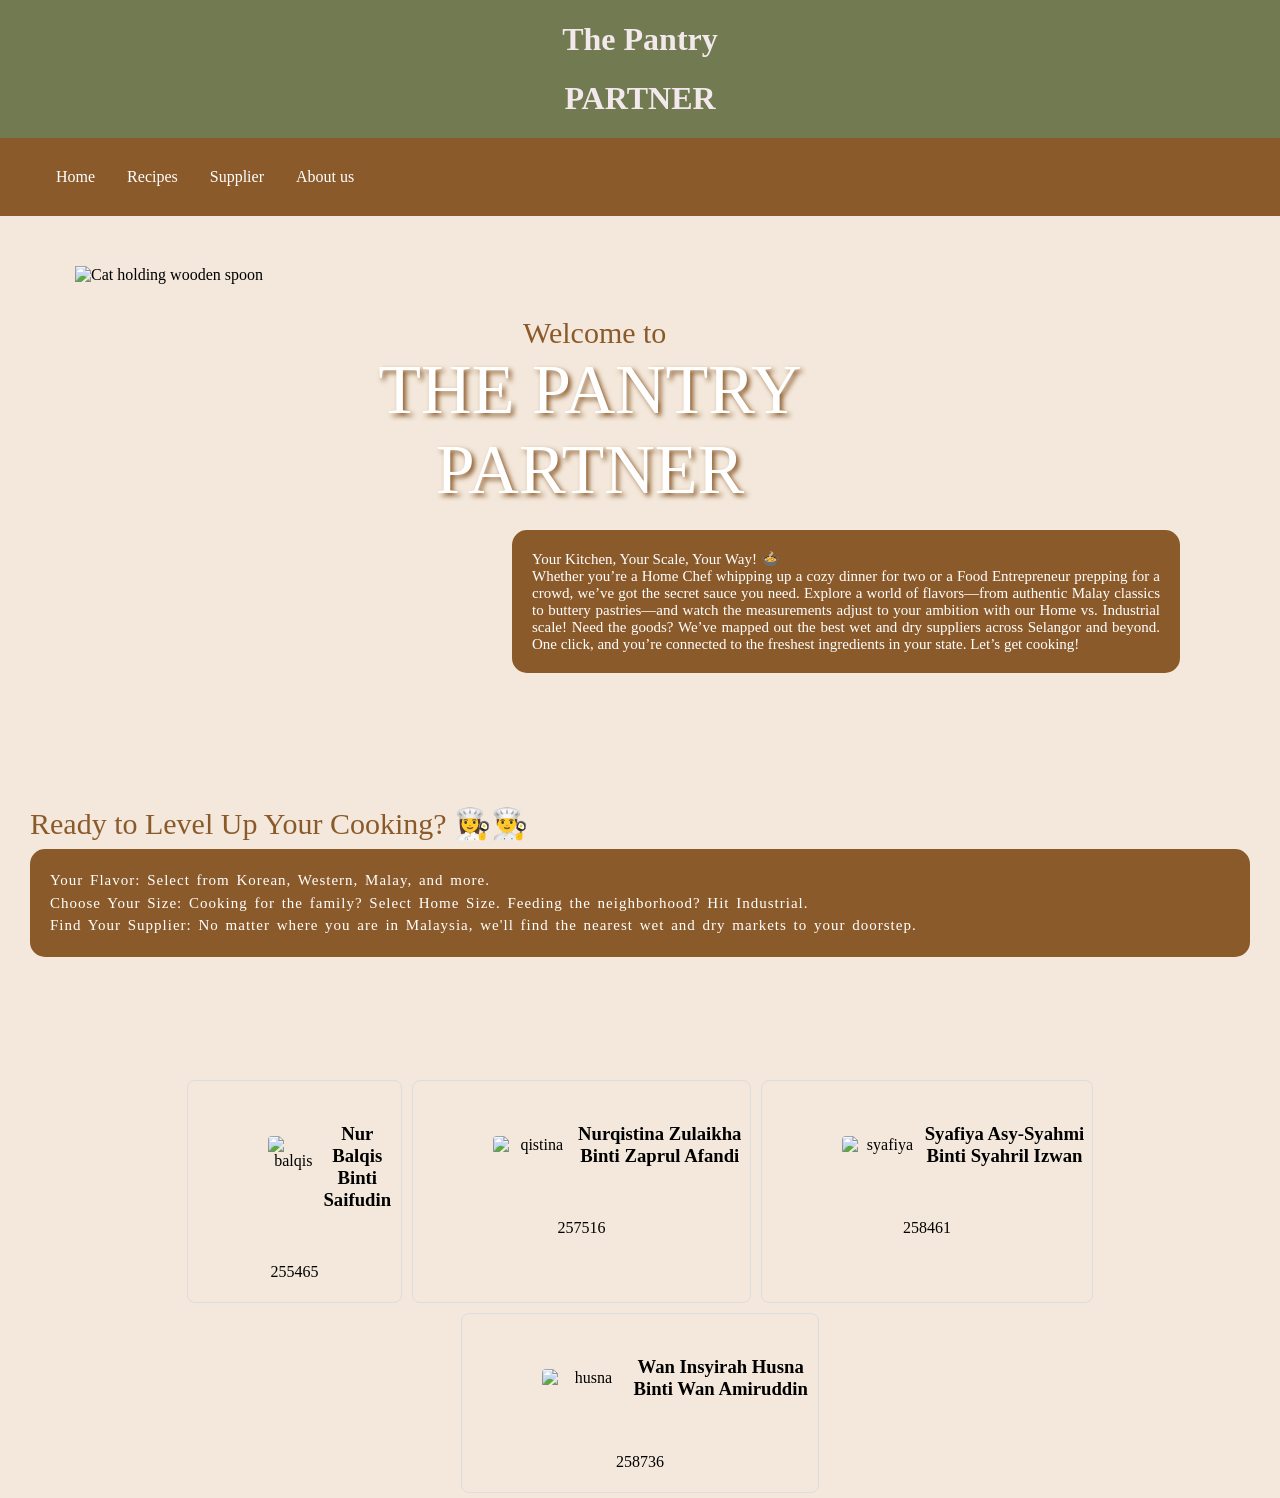
==== home.html @ 5bc7be0d "Add files via upload" ====
<!DOCTYPE html>
<html lang="en">
<head>
    <meta charset="UTF-8">
    <meta name="viewport" content="width=<device-width>, initial-scale=1.0">
    <title>Home</title>
</head>
  <style>
    body {
      margin: 0%;
      padding: 0%;
    }
    header {
        position: sticky;
        background-color: #717a51;
        text-align: center;
        overflow: hidden;
        color: #f3e8eb;
        font-weight: 900;
        font-family: Georgia, 'Times New Roman', Times, serif;
    }
    nav {
        display: flex;
        background-color: #8b5a2b; /* rgb(233, 187, 170);*/
        overflow: hidden;
        
    }
    ul {
       display: flex;
       list-style-type: none;
       justify-content: space-between;
       background-color: #8b5a2b ;
    }
    
    ul li a {
      display: block;
      color: white;
      text-align: center;
      padding: 14px 16px;
      text-decoration: none;
      background-color:  #8b5a2b;
    }
    ul li a:hover {
       background-color: rgb(185, 127, 85);
    }
    
    .dropdown-content a:hover {
       background-color: rgb(185, 127, 85);;
    }
    .dropdown-content {
        display: none; /*hide first*/
        position:absolute;
    }
    .dropdown:hover .dropdown-content {
       display: block;
    }
    .dropdown-content a {
        float: none;
        padding: 12px 16px;
        text-decoration: none;
        display: block;
        text-align: left;
    }
    main {
      background-color: #f3e8db;
      overflow: hidden;
    }
    main img {
      margin-top: 50px;
      margin-bottom: 50px;
      margin-left: 75px;
      width: 35%;
      float: left;
    }

    #wording1 {
      font-family: Georgia, 'Times New Roman', Times, serif;
      color: #8b5a2b;
      font-size: 30px;
      margin-top: 100px;
    }

    #wording2  {
      font-family: 'Patrick Hand', cursive;
      color: white;
      text-shadow: 3px 3px 5px #8b5a2b;
      text-align: center;
      font-size: 70px;
      margin-right: 100px;
    }

    #wording3 {
      color: white;
      font-family: Georgia, 'Times New Roman', Times, serif;
      font-size: 15px;
      text-align: justify;
      margin-right: 100px;
      margin-left: 40%;
      margin-top: 20px;
      padding: 20px;
      background-color: #8b5a2b;
      border-radius: 15px;
    }

    #wording4 {
      font-family: Georgia, 'Times New Roman', Times, serif;
      color: #8b5a2b;
      font-size: 30px;
      margin: 100px 30px 0px 30px;
      line-height: 1;
    }

    #wording5 {
      color: white;
      font-family: Georgia, 'Times New Roman', Times, serif;
      font-size: 15px;
      text-align: justify;
      margin: 10px 30px 100px 30px;
      padding: 20px;
      background-color: #8b5a2b;
      border-radius: 15px;
      word-spacing: 2px;
      letter-spacing: 1px;
      line-height: 1.5;
    }

    .flex-container {
      display: flex;
      flex-wrap: wrap;      /* Allows items to move to next line on small screens */
      gap: 10px;            /* Adds space between the cards */
      justify-content: center; /* Centers the cards horizontally */
      padding: 5px;
    }

    .card {
      /*flex: 1 1 calc(25% - 20px); /* Adjusts to 4 items per row, minus the gap */
      min-width: 20px;           /* Prevents cards from getting too squished */
      text-align: center;         /* Centers the text under the image */
      border: 1px solid #ddd;
      border-radius: 8px;
      padding: 5px;
    } 

    .card img {
      width: 25%;                /* Makes image fill the card width */
      height: auto;               /* Keeps image proportions */
      border-radius: 4px;
    }
    
  </style>
<body>
  <header><h1><b>The Pantry</b></h1><h1 style="size: larger;"><b>PARTNER</b></h1></header>
  <nav>
    <ul>
        <li><a href="">Home</a></li>
        <li class="dropdown">
          <a href="#">Recipes</a>
           <div class="dropdown-content"> 
            <a href="menumalay.html">Malay Food</a>
            <a href="#">Western</a>
            <a href="#">Pastry</a>
            <a href="#">Korean Food</a>
           </div>
           </li>
        <li><a href="#">Supplier</a></li>
        <li><a href="#">About us</a></li>
    </ul>
  </nav>
  <main>  
    <img src="image/cat_chef_holding_spoon-removebg-preview.png" alt="Cat holding wooden spoon">
    <div id="wording1">Welcome to</div>
    <div id="wording2">THE PANTRY</div>
    <div id="wording2">PARTNER</div>
    <div id="wording3">Your Kitchen, Your Scale, Your Way! 🍲 <br> 
    Whether you’re a Home Chef whipping up a cozy dinner for two or a Food Entrepreneur prepping for a crowd, we’ve got the secret sauce you need. Explore a world of flavors—from authentic Malay classics to buttery pastries—and watch the measurements adjust to your ambition with our Home vs. Industrial scale!
    Need the goods? We’ve mapped out the best wet and dry suppliers across Selangor and beyond. One click, and you’re connected to the freshest ingredients in your state. Let’s get cooking!</div>
    <br><br>
    <div id="wording4">Ready to Level Up Your Cooking? 👩‍🍳👨‍🍳<br></div>
    <div id="wording5"> Your Flavor: Select from Korean, Western, Malay, and more.<br>
    Choose Your Size: Cooking for the family? Select Home Size. Feeding the neighborhood? Hit Industrial.<br>
    Find Your Supplier: No matter where you are in Malaysia, we'll find the nearest wet and dry markets to your doorstep.</div>
    <br>
    <div class="flex-container">
      <div class="card">
        <img src="image/balqis.jpg" alt="balqis"><br>
        <h3>Nur Balqis Binti Saifudin</h3><br>
        <p>255465</p>
      </div>
  
      <div class="card">
        <img src="photo2.jpg" alt="qistina"><br>
        <h3>Nurqistina Zulaikha Binti Zaprul Afandi</h3><br>
        <p>257516</p>
      </div>

      <div class="card">
        <img src="photo3.jpg" alt="syafiya"><br>
        <h3>Syafiya Asy-Syahmi Binti Syahril Izwan</h3><br>
        <p>258461</p>
      </div>

      <div class="card">
        <img src="photo4.jpg" alt="husna"><br>
        <h3>Wan Insyirah Husna Binti Wan Amiruddin</h3><br>
        <p>258736</p>
      </div>
    </div>
  </main>
  
</body>
</html>
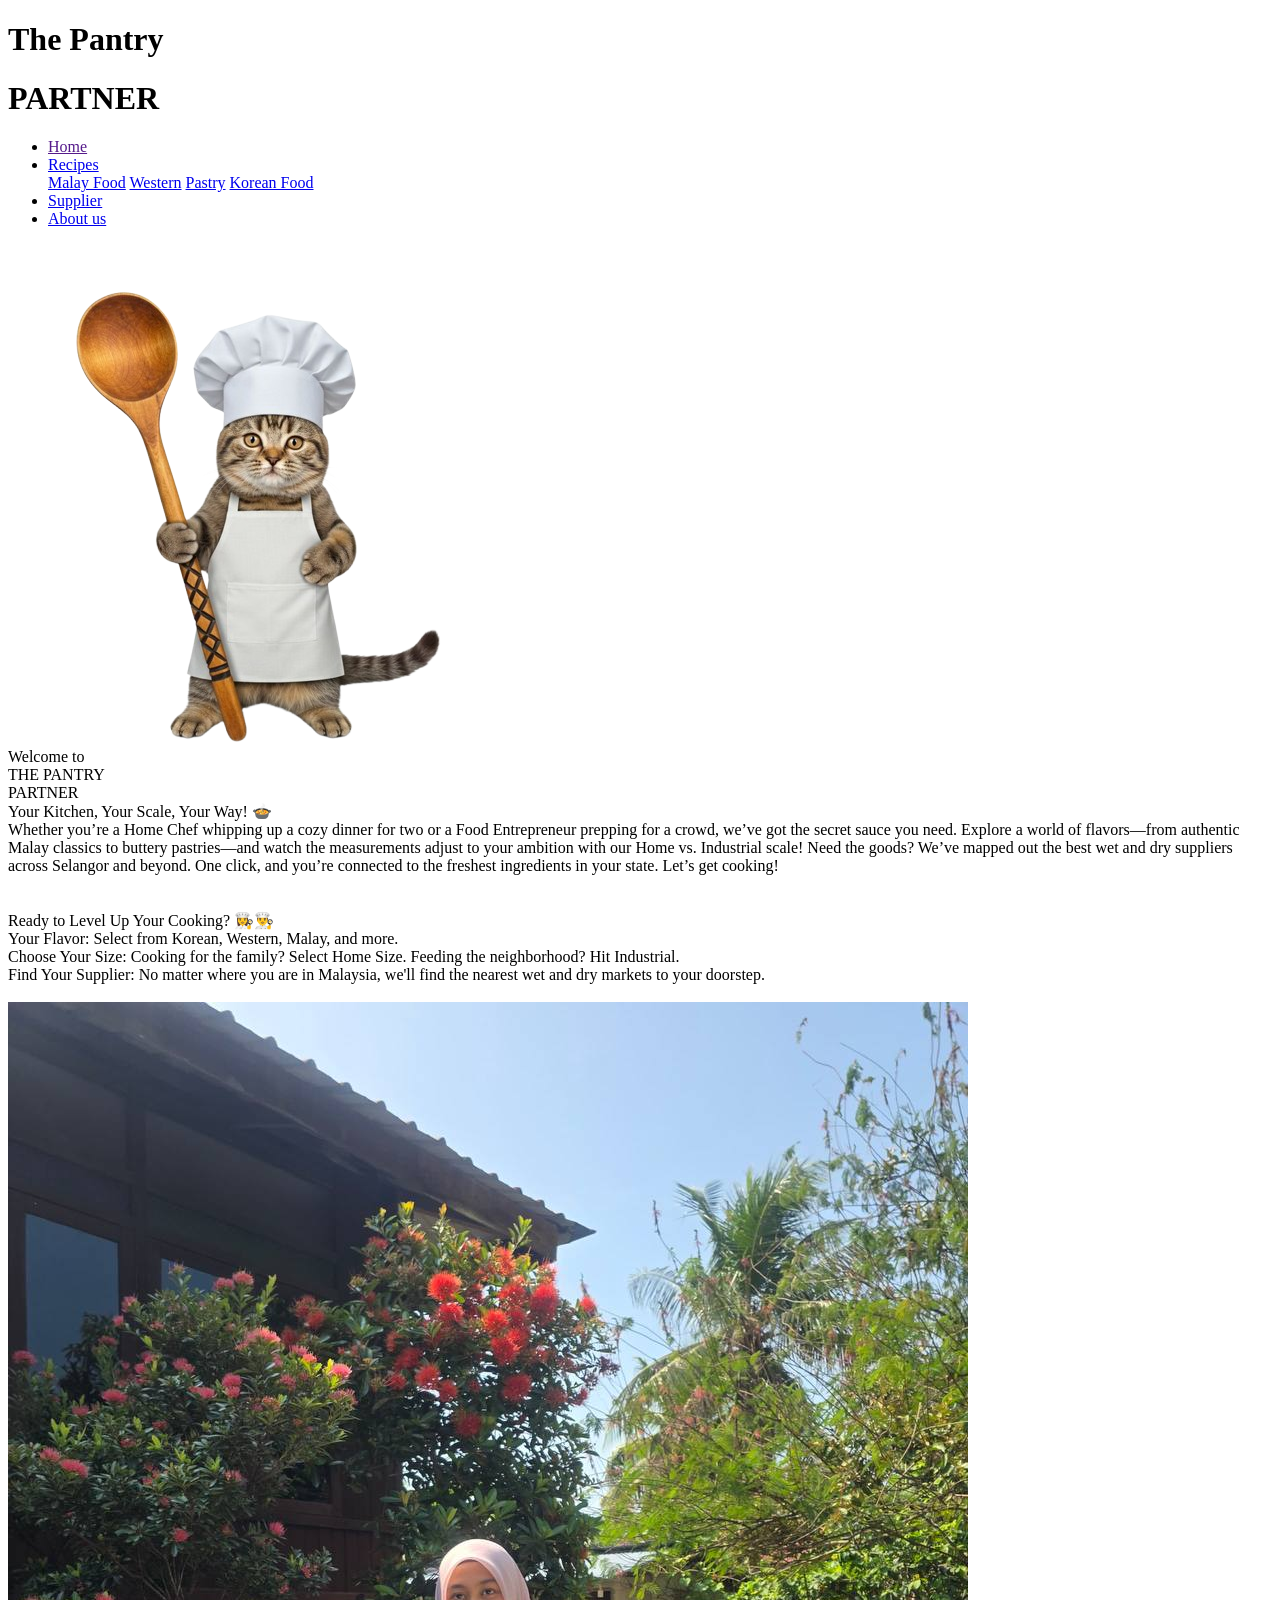
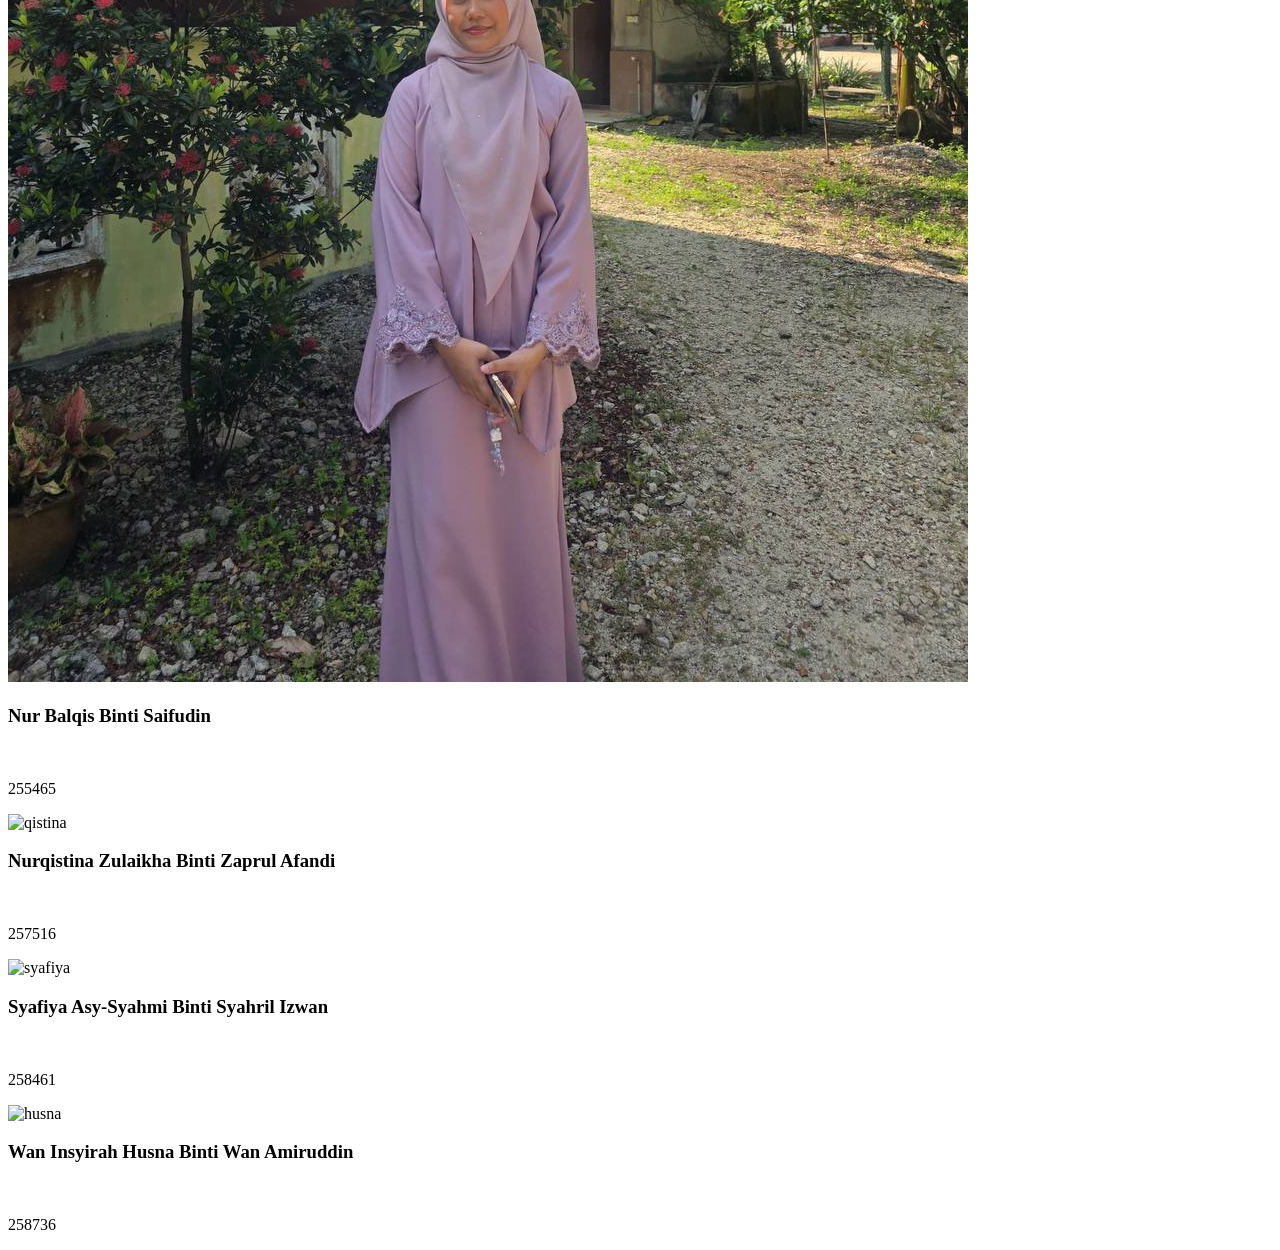
==== commit 30454178: "modified:   css/style.css modified:   home.html" ====
--- a/home.html
+++ b/home.html
@@ -4,150 +4,9 @@
     <meta charset="UTF-8">
     <meta name="viewport" content="width=<device-width>, initial-scale=1.0">
     <title>Home</title>
+
+    <link rel="stylesheet" type="text/css" href="style.css" />
 </head>
-  <style>
-    body {
-      margin: 0%;
-      padding: 0%;
-    }
-    header {
-        position: sticky;
-        background-color: #717a51;
-        text-align: center;
-        overflow: hidden;
-        color: #f3e8eb;
-        font-weight: 900;
-        font-family: Georgia, 'Times New Roman', Times, serif;
-    }
-    nav {
-        display: flex;
-        background-color: #8b5a2b; /* rgb(233, 187, 170);*/
-        overflow: hidden;
-        
-    }
-    ul {
-       display: flex;
-       list-style-type: none;
-       justify-content: space-between;
-       background-color: #8b5a2b ;
-    }
-    
-    ul li a {
-      display: block;
-      color: white;
-      text-align: center;
-      padding: 14px 16px;
-      text-decoration: none;
-      background-color:  #8b5a2b;
-    }
-    ul li a:hover {
-       background-color: rgb(185, 127, 85);
-    }
-    
-    .dropdown-content a:hover {
-       background-color: rgb(185, 127, 85);;
-    }
-    .dropdown-content {
-        display: none; /*hide first*/
-        position:absolute;
-    }
-    .dropdown:hover .dropdown-content {
-       display: block;
-    }
-    .dropdown-content a {
-        float: none;
-        padding: 12px 16px;
-        text-decoration: none;
-        display: block;
-        text-align: left;
-    }
-    main {
-      background-color: #f3e8db;
-      overflow: hidden;
-    }
-    main img {
-      margin-top: 50px;
-      margin-bottom: 50px;
-      margin-left: 75px;
-      width: 35%;
-      float: left;
-    }
-
-    #wording1 {
-      font-family: Georgia, 'Times New Roman', Times, serif;
-      color: #8b5a2b;
-      font-size: 30px;
-      margin-top: 100px;
-    }
-
-    #wording2  {
-      font-family: 'Patrick Hand', cursive;
-      color: white;
-      text-shadow: 3px 3px 5px #8b5a2b;
-      text-align: center;
-      font-size: 70px;
-      margin-right: 100px;
-    }
-
-    #wording3 {
-      color: white;
-      font-family: Georgia, 'Times New Roman', Times, serif;
-      font-size: 15px;
-      text-align: justify;
-      margin-right: 100px;
-      margin-left: 40%;
-      margin-top: 20px;
-      padding: 20px;
-      background-color: #8b5a2b;
-      border-radius: 15px;
-    }
-
-    #wording4 {
-      font-family: Georgia, 'Times New Roman', Times, serif;
-      color: #8b5a2b;
-      font-size: 30px;
-      margin: 100px 30px 0px 30px;
-      line-height: 1;
-    }
-
-    #wording5 {
-      color: white;
-      font-family: Georgia, 'Times New Roman', Times, serif;
-      font-size: 15px;
-      text-align: justify;
-      margin: 10px 30px 100px 30px;
-      padding: 20px;
-      background-color: #8b5a2b;
-      border-radius: 15px;
-      word-spacing: 2px;
-      letter-spacing: 1px;
-      line-height: 1.5;
-    }
-
-    .flex-container {
-      display: flex;
-      flex-wrap: wrap;      /* Allows items to move to next line on small screens */
-      gap: 10px;            /* Adds space between the cards */
-      justify-content: center; /* Centers the cards horizontally */
-      padding: 5px;
-    }
-
-    .card {
-      /*flex: 1 1 calc(25% - 20px); /* Adjusts to 4 items per row, minus the gap */
-      min-width: 20px;           /* Prevents cards from getting too squished */
-      text-align: center;         /* Centers the text under the image */
-      border: 1px solid #ddd;
-      border-radius: 8px;
-      padding: 5px;
-    } 
-
-    .card img {
-      width: 25%;                /* Makes image fill the card width */
-      height: auto;               /* Keeps image proportions */
-      border-radius: 4px;
-    }
-    
-  </style>
 <body>
   <header><h1><b>The Pantry</b></h1><h1 style="size: larger;"><b>PARTNER</b></h1></header>
   <nav>
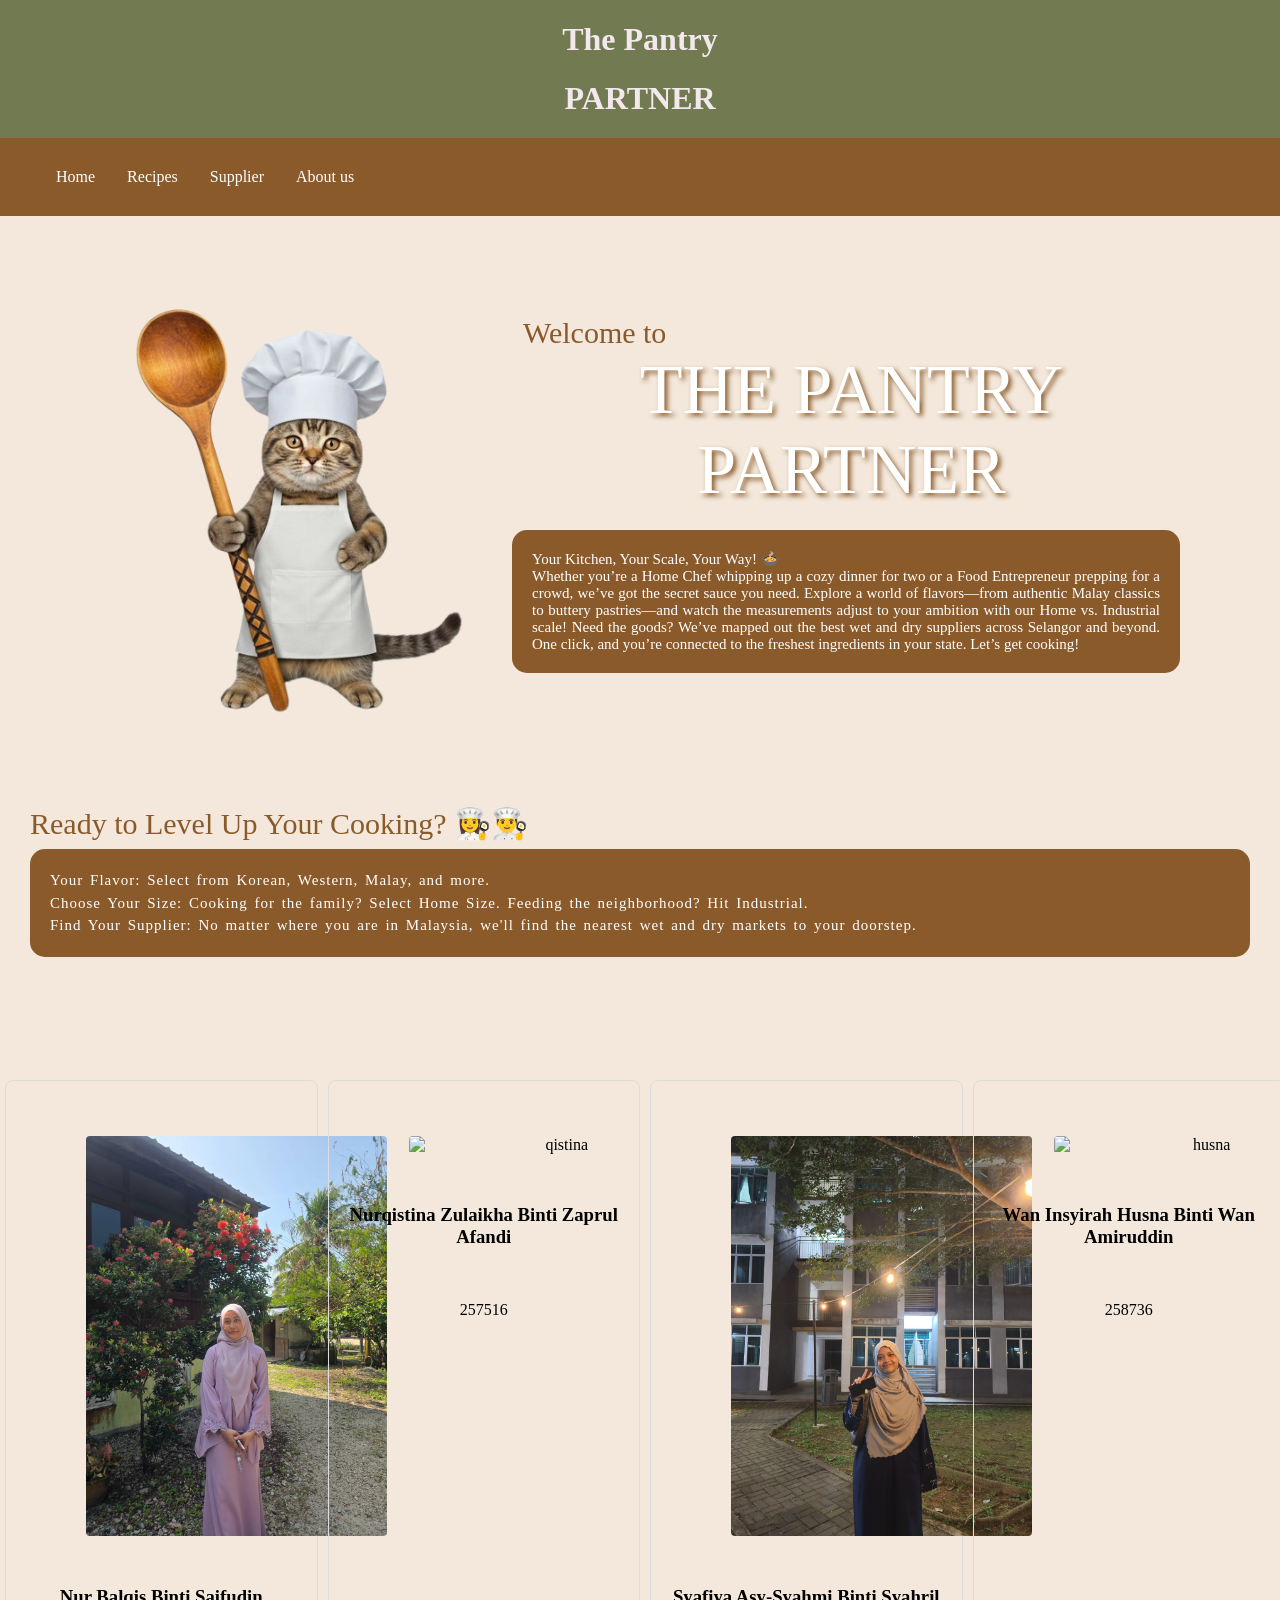
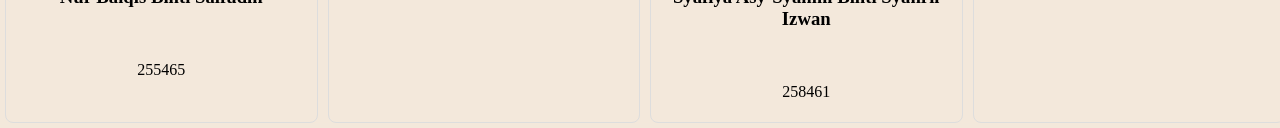
==== commit e21cf4c3: "modified:   css/style.css modified:   home.html" ====
--- a/home.html
+++ b/home.html
@@ -5,7 +5,7 @@
     <meta name="viewport" content="width=<device-width>, initial-scale=1.0">
     <title>Home</title>
 
-    <link rel="stylesheet" type="text/css" href="style.css" />
+    <link rel="stylesheet" type="text/css" href="css/style.css" />
 </head>
 <body>
   <header><h1><b>The Pantry</b></h1><h1 style="size: larger;"><b>PARTNER</b></h1></header>
@@ -22,7 +22,7 @@
            </div>
            </li>
         <li><a href="#">Supplier</a></li>
-        <li><a href="#">About us</a></li>
+        <li><a href="#about.html">About us</a></li>
     </ul>
   </nav>
   <main>  
@@ -53,7 +53,7 @@
       </div>
 
       <div class="card">
-        <img src="photo3.jpg" alt="syafiya"><br>
+        <img src="image/syafiya.jpeg" alt="syafiya"><br>
         <h3>Syafiya Asy-Syahmi Binti Syahril Izwan</h3><br>
         <p>258461</p>
       </div>
--- a/css/style.css
+++ b/css/style.css
@@ -0,0 +1,140 @@
+body {
+      margin: 0%;
+      padding: 0%;
+}
+header {
+    position: sticky;
+    background-color: #717a51;
+    text-align: center;
+    overflow: hidden;
+    color: #f3e8eb;
+    font-weight: 900;
+    font-family: Georgia, 'Times New Roman', Times, serif;
+}
+nav {
+    display: flex;
+    background-color: #8b5a2b; /* rgb(233, 187, 170);*/
+    overflow: hidden; 
+}
+ul {
+    display: flex;
+    list-style-type: none;
+    justify-content: space-between;
+    background-color: #8b5a2b ;
+}
+    
+ul li a {
+    display: block;
+    color: white;
+    text-align: center;
+    padding: 14px 16px;
+    text-decoration: none;
+    background-color:  #8b5a2b;
+}
+ul li a:hover {
+    background-color: rgb(185, 127, 85);
+}
+    
+.dropdown-content a:hover {
+    background-color: rgb(185, 127, 85);;
+}
+.dropdown-content {
+    display: none; /*hide first*/
+    position:absolute;
+}
+.dropdown:hover .dropdown-content {
+   display: block;
+}
+.dropdown-content a {
+    float: none;
+    padding: 12px 16px;
+    text-decoration: none;
+    display: block;
+    text-align: left;
+}
+main {
+    background-color: #f3e8db;
+    overflow: hidden;
+}
+main img {
+    margin-top: 50px;
+    margin-bottom: 50px;
+    margin-left: 75px;
+    width: 35%;
+    float: left;
+}
+
+#wording1 {
+    font-family: Georgia, 'Times New Roman', Times, serif;
+    color: #8b5a2b;
+    font-size: 30px;
+    margin-top: 100px;
+}
+
+#wording2  {
+    font-family: 'Patrick Hand', cursive;
+    color: white;
+    text-shadow: 3px 3px 5px #8b5a2b;
+    text-align: center;
+    font-size: 70px;
+    margin-right: 100px;
+}
+
+#wording3 {
+    color: white;
+    font-family: Georgia, 'Times New Roman', Times, serif;
+    font-size: 15px;
+    text-align: justify;
+    margin-right: 100px;
+    margin-left: 40%;
+    margin-top: 20px;
+    padding: 20px;
+    background-color: #8b5a2b;
+    border-radius: 15px;
+}
+
+#wording4 {
+    font-family: Georgia, 'Times New Roman', Times, serif;
+    color: #8b5a2b;
+    font-size: 30px;
+    margin: 100px 30px 0px 30px;
+    line-height: 1;
+}
+
+#wording5 {
+    color: white;
+    font-family: Georgia, 'Times New Roman', Times, serif;
+    font-size: 15px;
+    text-align: justify;
+    margin: 10px 30px 100px 30px;
+    padding: 20px;
+    background-color: #8b5a2b;
+    border-radius: 15px;
+    word-spacing: 2px;
+    letter-spacing: 1px;
+    line-height: 1.5;
+}
+
+.flex-container {
+    display: flex;
+    flex-wrap: nowrap;      /* Allows items to move to next line on small screens */
+    gap: 10px;            /* Adds space between the cards */
+    justify-content: center; /* Centers the cards horizontally */
+    padding: 5px;
+    width: 100%;
+}
+
+.card {
+    flex: 1; /*1 calc(25% - 20px); /* Adjusts to 4 items per row, minus the gap */
+    min-width: 0;           /* Prevents cards from getting too squished */
+    text-align: center;         /* Centers the text under the image */
+    border: 1px solid #ddd;
+    border-radius: 8px;
+    padding: 5px;
+} 
+
+.card img {
+    width: 100%;                /* Makes image fill the card width */
+    height: auto;               /* Keeps image proportions */
+    border-radius: 4px;
+}
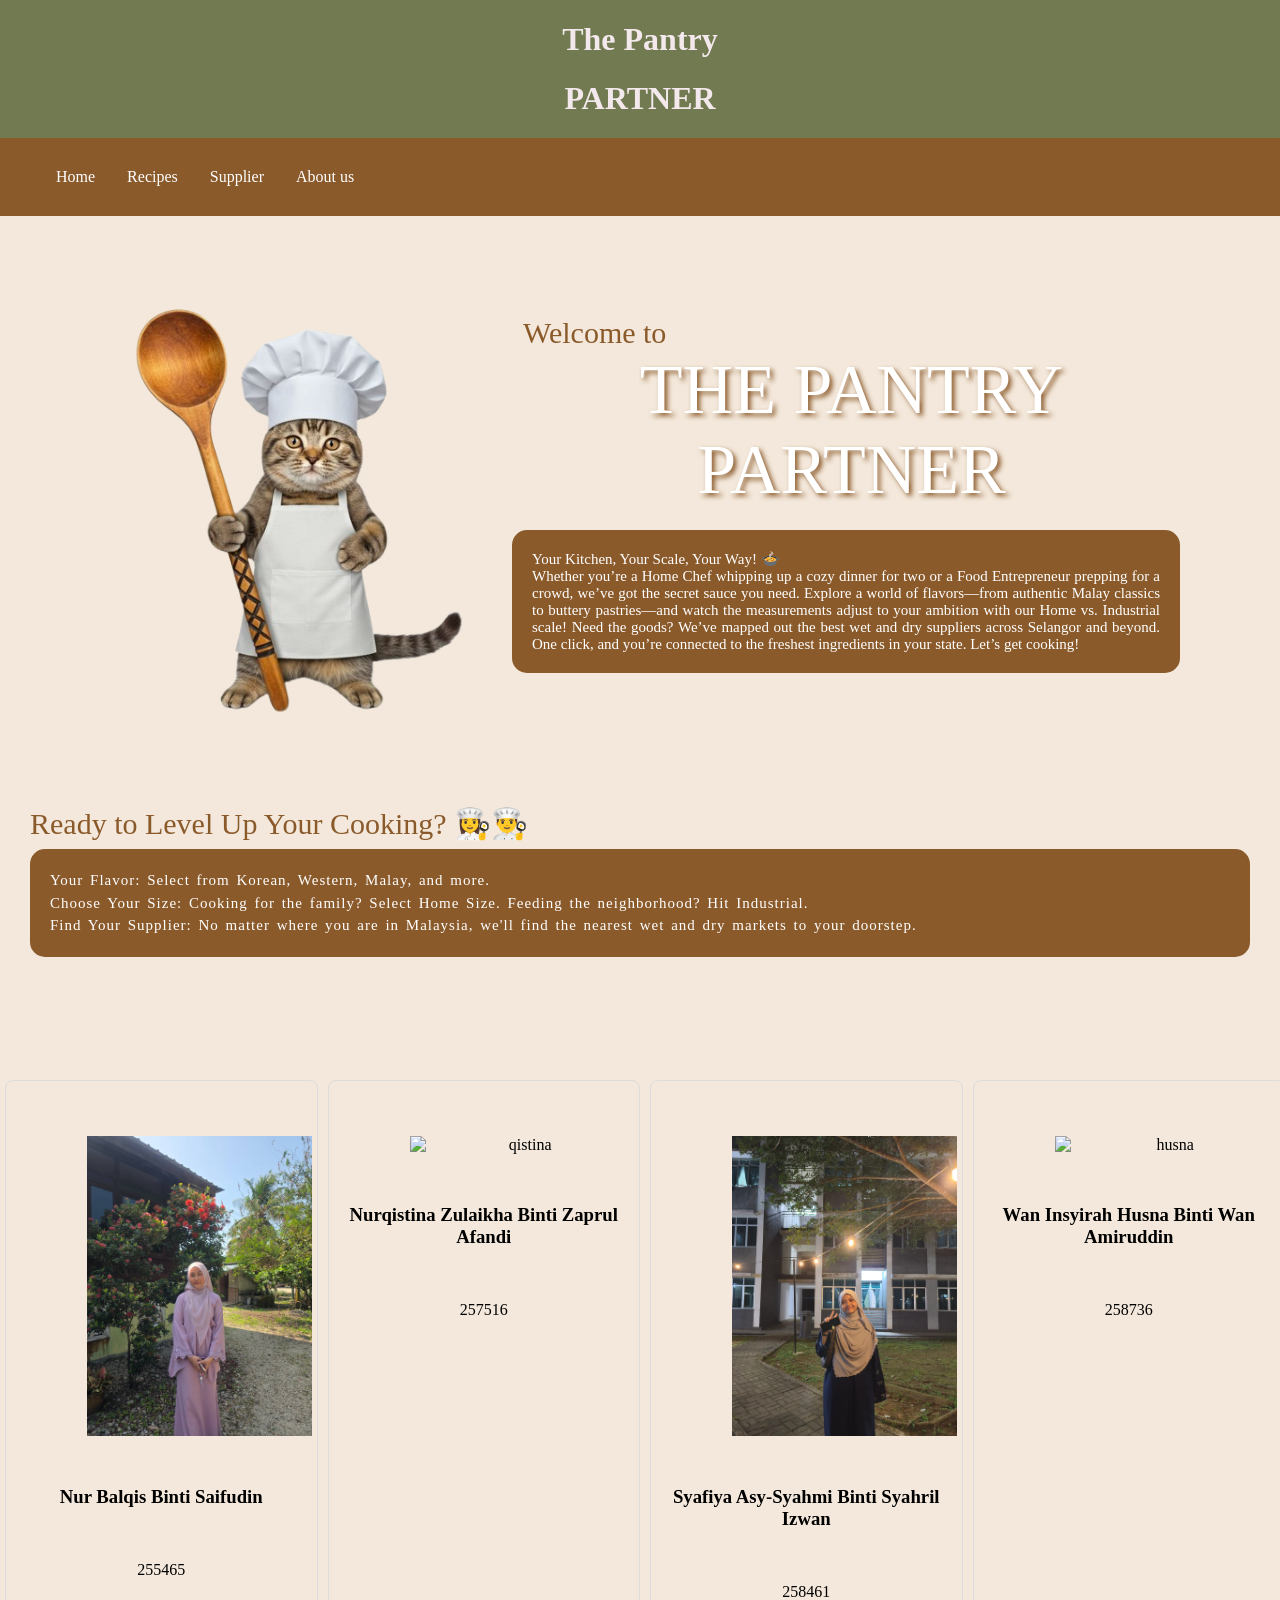
==== commit 4034315b: "modified:   css/style.css modified:   home.html" ====
--- a/home.html
+++ b/home.html
@@ -21,7 +21,7 @@
             <a href="#">Korean Food</a>
            </div>
            </li>
-        <li><a href="#">Supplier</a></li>
+        <li><a href="#webtechProject/supplier.html">Supplier</a></li>
         <li><a href="#about.html">About us</a></li>
     </ul>
   </nav>
--- a/css/style.css
+++ b/css/style.css
@@ -2,7 +2,7 @@
       margin: 0%;
       padding: 0%;
 }
-header {
+header { 
     position: sticky;
     background-color: #717a51;
     text-align: center;
@@ -117,7 +117,7 @@
 
 .flex-container {
     display: flex;
-    flex-wrap: nowrap;      /* Allows items to move to next line on small screens */
+    flex-wrap: wrap;      /* Allows items to move to next line on small screens */
     gap: 10px;            /* Adds space between the cards */
     justify-content: center; /* Centers the cards horizontally */
     padding: 5px;
@@ -125,16 +125,20 @@
 }
 
 .card {
-    flex: 1; /*1 calc(25% - 20px); /* Adjusts to 4 items per row, minus the gap */
+    flex: 1 calc(25% - 20px); /* Adjusts to 4 items per row, minus the gap */
     min-width: 0;           /* Prevents cards from getting too squished */
     text-align: center;         /* Centers the text under the image */
     border: 1px solid #ddd;
     border-radius: 8px;
     padding: 5px;
+    box-sizing: border-box;
 } 
 
 .card img {
-    width: 100%;                /* Makes image fill the card width */
+    width: 75%;                /* Makes image fill the card width */
     height: auto;               /* Keeps image proportions */
-    border-radius: 4px;
+    padding-left: 1px; 
+    padding-right: 1px;        
+    /*border-radius: 4px;*/
+    align-items: center;
 }
